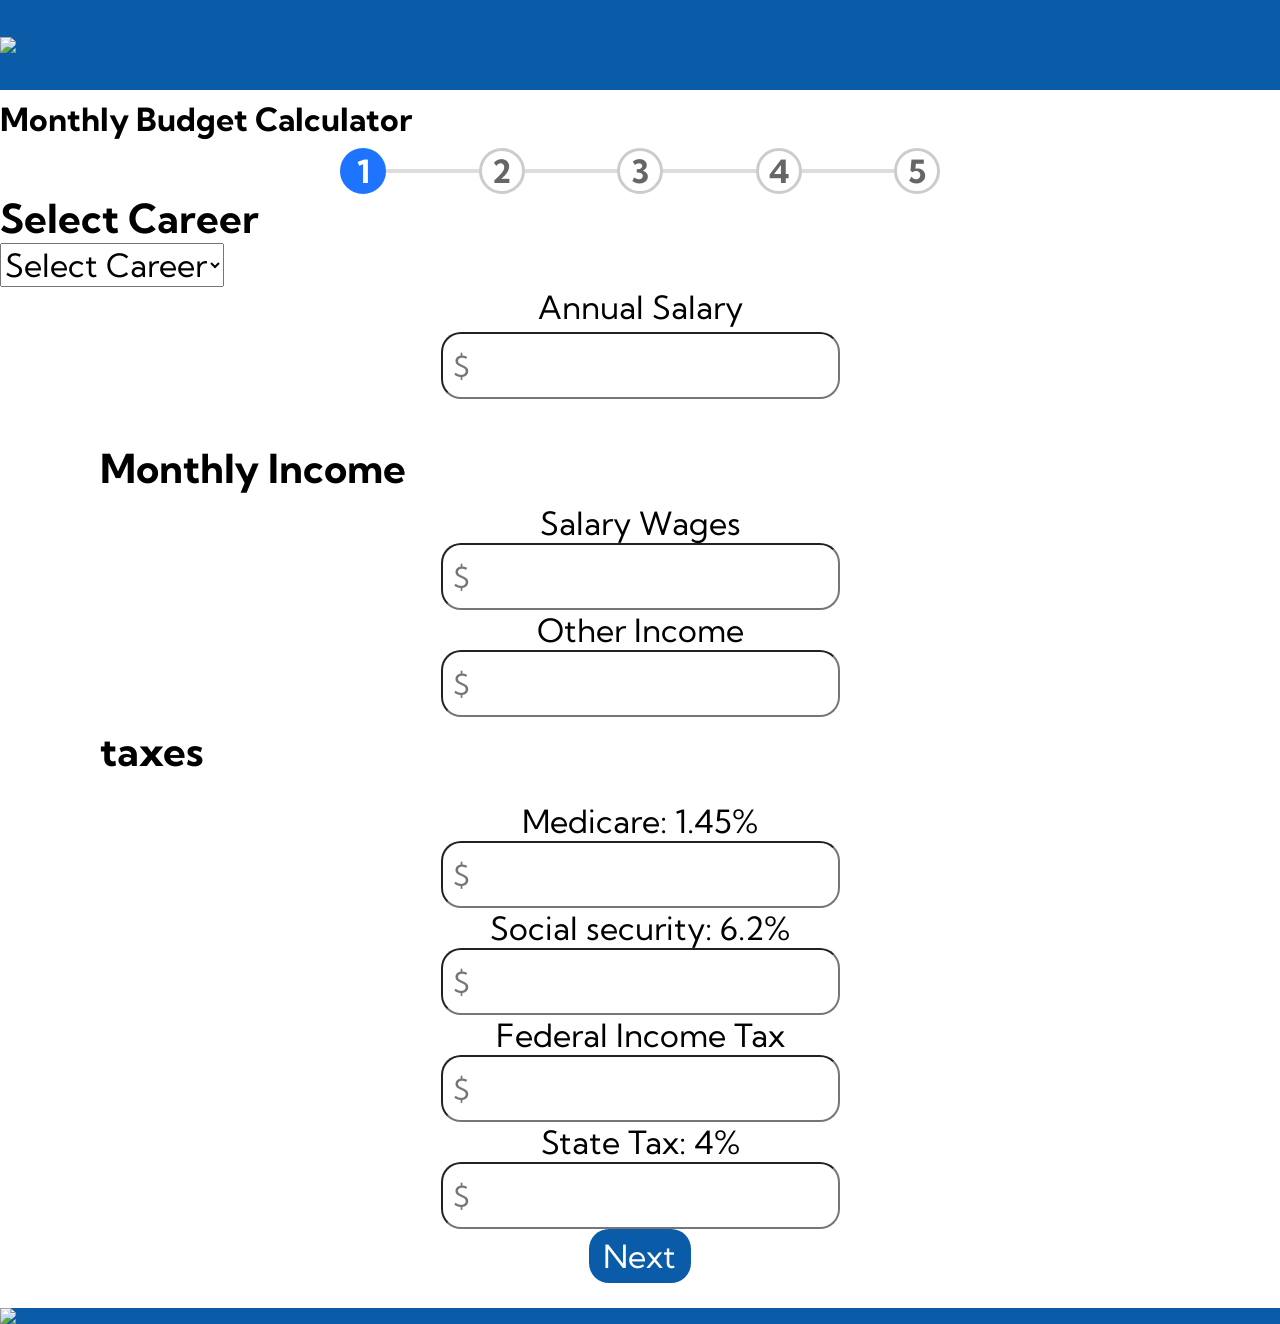
==== HTML-pages/index.html @ a9858384 "pushed" ====
<!DOCTYPE html>
<html lang="en">

<head>
    <meta charset="UTF-8">
    <meta name="viewport" content="width=device-width, initial-scale=1.0">
    <title>EECU Calculator</title>
    <link rel="stylesheet" href="/styles.css">
    <link rel="preconnect" href="https://fonts.googleapis.com">
    <link rel="preconnect" href="https://fonts.gstatic.com" crossorigin>
    <link href="https://fonts.googleapis.com/css2?family=Kumbh+Sans:wght@100..900&display=swap" rel="stylesheet">

</head>
<!--Giving everything an ID b/c of several HTML pages-->

<body>
    <nav id="main-nav">
        <img src="/images/eecu-logo.png">
    </nav>
    <header id="main-header">
        <h1>
            Monthly Budget Calculator
        </h1>
        <div class="steps"> <!--Have to change this for each page, progress bar 
            is colored in html only here at step active-->
            <div class="step active">
                <div class="circle">1</div>
            </div>

            <div class="step">
                <div class="circle">2</div>
            </div>

            <div class="step">
                <div class="circle">3</div>
            </div>

            <div class="step">
                <div class="circle">4</div>
            </div>

            <div class="step">
                <div class="circle">5</div>
            </div>
        </div>
    </header>
    <div id="main-body">

        <div id="dropdown-menu">
            <h2>Select Career</h2>
            <section id="dropdown">

                <select name="careers" id="careers">
                    <option id="placeholder" class="SelectCareer">Select Career</option>
                </select>
            </section>       


            <section class=input>
                <label class="annualSalary">Annual Salary</label>
                <input type=text id="annual" placeholder="$">
            </section>
                <h2 id = "monthlyHead">Monthly Income</h2>
            <section id ="monthlyIncome">

                <label>Salary Wages</label>
                <input type=text id="annual" placeholder="$">
                <label>Other Income</label>
                <input type=text id="annual" placeholder="$">
            </section>
            <h2 id = "taxesHead">taxes</h2>
            <section id="taxes">
                <label>Medicare: 1.45%</label>
                <input type=text id="annual" placeholder="$">
                <label>Social security: 6.2%</label>
                <input type=text id="annual" placeholder="$">
                <label>Federal Income Tax</label>
                <input type=text id="annual" placeholder="$">
                <label>State Tax: 4%</label>
                <input type=text id="annual" placeholder="$">
                <button id="nextBtn" href="housing.html">Next</button>
            </section>
        </div>
        <footer id="main-footer">
            <img src="/images/eecu-logo.png">
        </footer>
</body>
<script src="/script.js"></script>

</html>
---- styles.css ----
* {
    padding: 0;
    margin: 0;
    font-family: 'Kumbh Sans', sans-serif;
    font-size: 32px;
}
:root {
    --back-btn: #3F8C5F;
    --next-Btn: #0A5BA8;
}

body {
    font-family: 'Kumbh Sans', sans-serif;

}

#main-nav {
    display: flex;
    justify-content: flex-start;
    align-items: center;
    background-color: #0A5BA8;
    height: 10vh;
}

.nav-img {
    height: 6vh;
    width: auto;
    margin-left: 1vh;
}

#main-header {
    .steps {
        display: flex;
        align-items: center;
        justify-content: space-between;
        max-width: 600px;
        margin: auto;
        position: relative;
        margin-top: 1vh;
    }

    /* Line */
    .steps::before {
        content: "";
        position: absolute;
        top: 50%;
        left: 0;
        width: 100%;
        height: 4px;
        background: #ddd;
        transform: translateY(-50%);
        z-index: 0;
    }

    .step {
        position: relative;
        z-index: 1;
    }

    /* Circles */
    .circle {
        width: 40px;
        height: 40px;
        background: white;
        border: 3px solid #ccc;
        border-radius: 50%;
        display: flex;
        align-items: center;
        justify-content: center;
        font-weight: bold;
        color: #666;
    }

    /* Active Step */
    .step.active .circle {
        background: #1e73ff;
        border-color: #1e73ff;
        color: white;
    }
}

#main-header h1 {
    margin-top: 1vh;
}

footer {
    display: flex;
    justify-content: flex-start;
   
    background-color:  #0A5BA8;
    height: max-content;
}

.input {
display: flex;
flex-direction: column;
align-items: center;
padding-bottom: 45px;
}

#annual {
    height:63px;
    width:385px;
    border-radius: 20px;
    font-size: 32px;
}

#nextBtn {
height: 6vh;
width: 8vw;
border-radius: 20px;
border-style: var(--next-Btn);
background-color: var(--next-Btn);
color:#ffffff;
}

.titles {
   width: max-content;
    display: flex;
    justify-content: center;
    align-items: center;
}
-
#dropdown-menu {
    display: flex;
    flex-direction: row;
    justify-content: center;
    align-items: center;

}

#main-body {
    display: flex;
    flex-direction: column;
    justify-content: center;
}

#housing {
    height: 50vh
}

form {
    display: grid;
    align-content: center;
    grid-template-columns: max-content 1fr max-content 1fr;
    row-gap: 2rem;
    
}

input {
    border-radius: 20px;
    height: 5vh;
    width: 13vw;
}

.input-container {
    display: flex;
    flex-direction: row;
    align-items: center;
}

#housing-h2 {
padding-bottom: 2rem;
}

#backBtn {
    height: 6vh;
width: 8vw;
border-radius: 20px;
border-style: var(--next-Btn);
color:#ffffff;
    background-color: var(--back-btn);
    color: white;
}

h2 {
   font-size: 40px;
}
.annualSalary{
    display: flex;
    flex-direction: column;
    padding-bottom: 5px;  /*apply this code to the headers of each box for Salary and other cost boxes*/
}
#annual {
    padding-left: 10px;
}

#monthlyIncome {
    padding: 10px;
    display: flex;
    flex-direction: column;
    align-items: center;
    
}
#taxes {
    display: flex;
    flex-direction: column;
    padding: 25px;
    align-items: center;
}
#taxesHead {
    padding-left: 100px;
}
#monthlyHead {
    padding-left: 100px;
}
#taxes p {
    padding: 10px;
}
#monthlyIncome {
    padding: 10px;
}
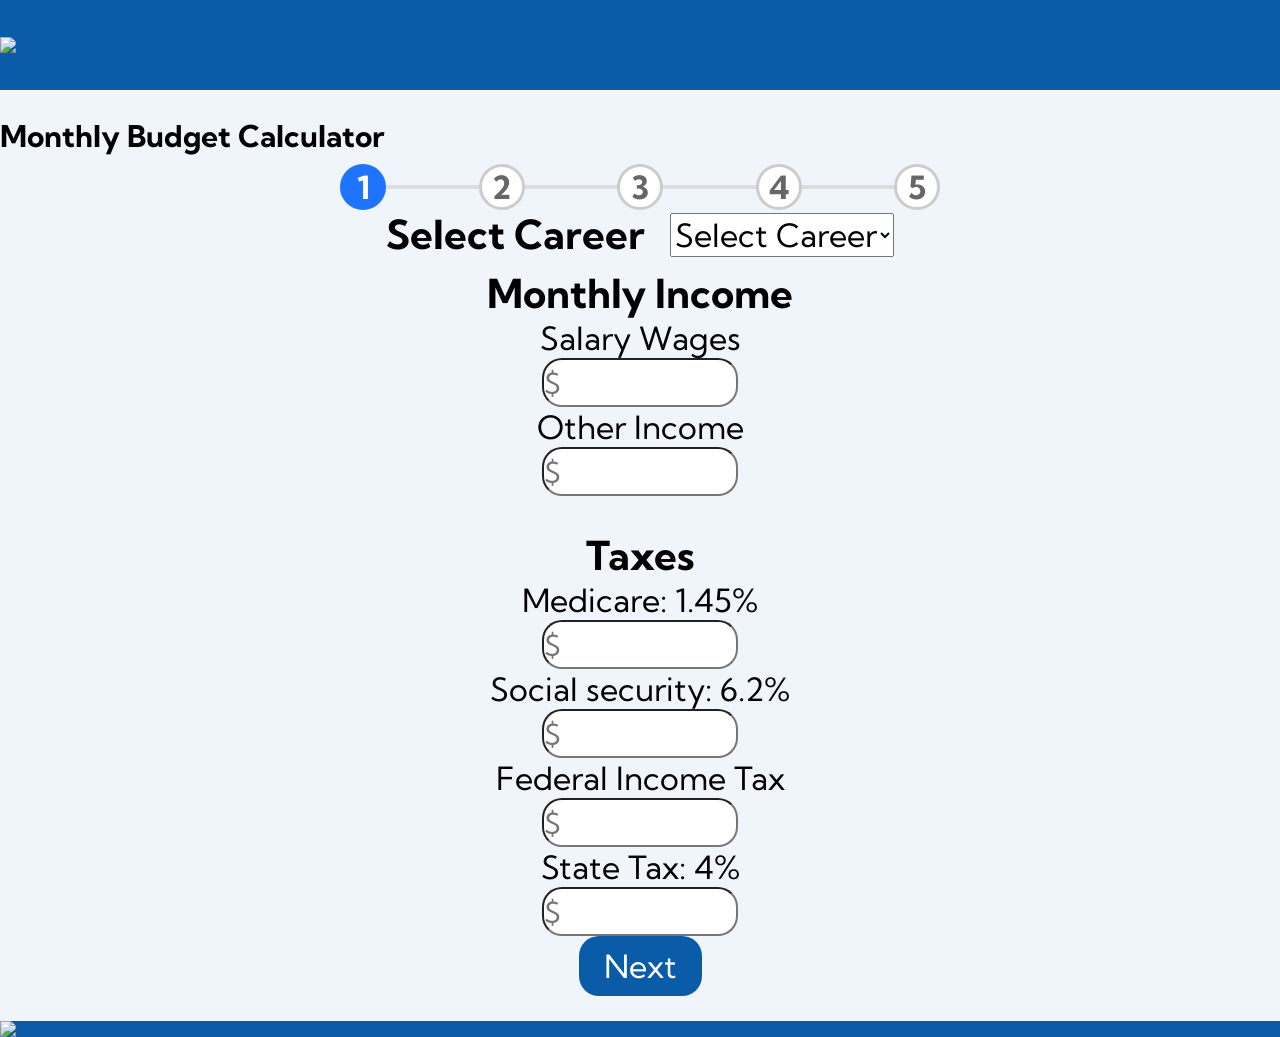
==== commit 6a8b8938: "update.html Tried to fix up CSS and HTML formatting" ====
--- a/HTML-pages/index.html
+++ b/HTML-pages/index.html
@@ -45,42 +45,35 @@
         </div>
     </header>
     <div id="main-body">
-
-        <div id="dropdown-menu">
-            <h2>Select Career</h2>
-            <section id="dropdown">
-
+        <section id="dropdown-menu">
+            <div class="careerCont">
+            <h2 class="title">Select Career</h2>
                 <select name="careers" id="careers">
                     <option id="placeholder" class="SelectCareer">Select Career</option>
-                </select>
-            </section>       
+                </select>      
+            </div>
 
+            <section id ="monthlyIncome">
+                    <h2 id="monthlyHead">Monthly Income</h2>
+                        <label>Salary Wages</label>
+                        <input type=text class="annual" placeholder="$">
+                        <label>Other Income</label>
+                    <input type=text class="annual" placeholder="$">
+            </section>
 
-            <section class=input>
-                <label class="annualSalary">Annual Salary</label>
-                <input type=text id="annual" placeholder="$">
+            <section id="taxes">    
+                <h2 id="taxesHead">Taxes</h2>
+                    <label>Medicare: 1.45%</label>
+                    <input type=text class="annual" placeholder="$">
+                    <label>Social security: 6.2%</label>
+                    <input type=text class="annual" placeholder="$">
+                    <label>Federal Income Tax</label>
+                    <input type=text class="annual" placeholder="$">
+                    <label>State Tax: 4%</label>
+                    <input type=text class="annual" placeholder="$">
+                <a href="housing.html" id="nextBtn">Next</a>
             </section>
-                <h2 id = "monthlyHead">Monthly Income</h2>
-            <section id ="monthlyIncome">
-
-                <label>Salary Wages</label>
-                <input type=text id="annual" placeholder="$">
-                <label>Other Income</label>
-                <input type=text id="annual" placeholder="$">
-            </section>
-            <h2 id = "taxesHead">taxes</h2>
-            <section id="taxes">
-                <label>Medicare: 1.45%</label>
-                <input type=text id="annual" placeholder="$">
-                <label>Social security: 6.2%</label>
-                <input type=text id="annual" placeholder="$">
-                <label>Federal Income Tax</label>
-                <input type=text id="annual" placeholder="$">
-                <label>State Tax: 4%</label>
-                <input type=text id="annual" placeholder="$">
-                <button id="nextBtn" href="housing.html">Next</button>
-            </section>
-        </div>
+        </section>
         <footer id="main-footer">
             <img src="/images/eecu-logo.png">
         </footer>
--- a/styles.css
+++ b/styles.css
@@ -7,11 +7,18 @@
 :root {
     --back-btn: #3F8C5F;
     --next-Btn: #0A5BA8;
+    --background: #f0f4fb;
 }
 
 body {
     font-family: 'Kumbh Sans', sans-serif;
-
+    background-color: var(--background);
+}
+
+.careerCont {
+    display: flex;
+    align-items: center;
+    gap: 25px;
 }
 
 #main-nav {
@@ -80,38 +87,33 @@
 }
 
 #main-header h1 {
-    margin-top: 1vh;
-}
-
-footer {
-    display: flex;
-    justify-content: flex-start;
-   
-    background-color:  #0A5BA8;
-    height: max-content;
-}
+    font-size: 30px;
+    margin-top: 3vh;
+}
+
 
 .input {
-display: flex;
-flex-direction: column;
-align-items: center;
-padding-bottom: 45px;
-}
-
-#annual {
-    height:63px;
-    width:385px;
+    display: flex;
+    flex-direction: column;
+    align-items: center;
+    padding-bottom: 45px;
+}
+
+.annual {
+    height: 5vh;
+    width: 15vw;
     border-radius: 20px;
     font-size: 32px;
 }
 
 #nextBtn {
-height: 6vh;
-width: 8vw;
-border-radius: 20px;
-border-style: var(--next-Btn);
-background-color: var(--next-Btn);
-color:#ffffff;
+    text-decoration: none;
+    text-align: center;
+    padding: 10px 25px;
+    border-radius: 20px;
+    border: none;
+    background-color: var(--next-Btn);
+    color:#ffffff;
 }
 
 .titles {
@@ -120,10 +122,10 @@
     justify-content: center;
     align-items: center;
 }
--
+
 #dropdown-menu {
     display: flex;
-    flex-direction: row;
+    flex-direction: column;
     justify-content: center;
     align-items: center;
 
@@ -165,10 +167,10 @@
 
 #backBtn {
     height: 6vh;
-width: 8vw;
-border-radius: 20px;
-border-style: var(--next-Btn);
-color:#ffffff;
+    width: 8vw;
+    border-radius: 20px;
+    border-style: var(--next-Btn);
+    color:#ffffff;
     background-color: var(--back-btn);
     color: white;
 }
@@ -177,13 +179,10 @@
    font-size: 40px;
 }
 .annualSalary{
-    display: flex;
-    flex-direction: column;
     padding-bottom: 5px;  /*apply this code to the headers of each box for Salary and other cost boxes*/
-}
-#annual {
-    padding-left: 10px;
-}
+
+}
+
 
 #monthlyIncome {
     padding: 10px;
@@ -198,15 +197,10 @@
     padding: 25px;
     align-items: center;
 }
-#taxesHead {
-    padding-left: 100px;
-}
-#monthlyHead {
-    padding-left: 100px;
-}
-#taxes p {
-    padding: 10px;
-}
-#monthlyIncome {
-    padding: 10px;
+
+footer {
+    display: flex;
+    justify-content: flex-start;
+    background-color:  #0A5BA8;
+    height: max-content;
 }
